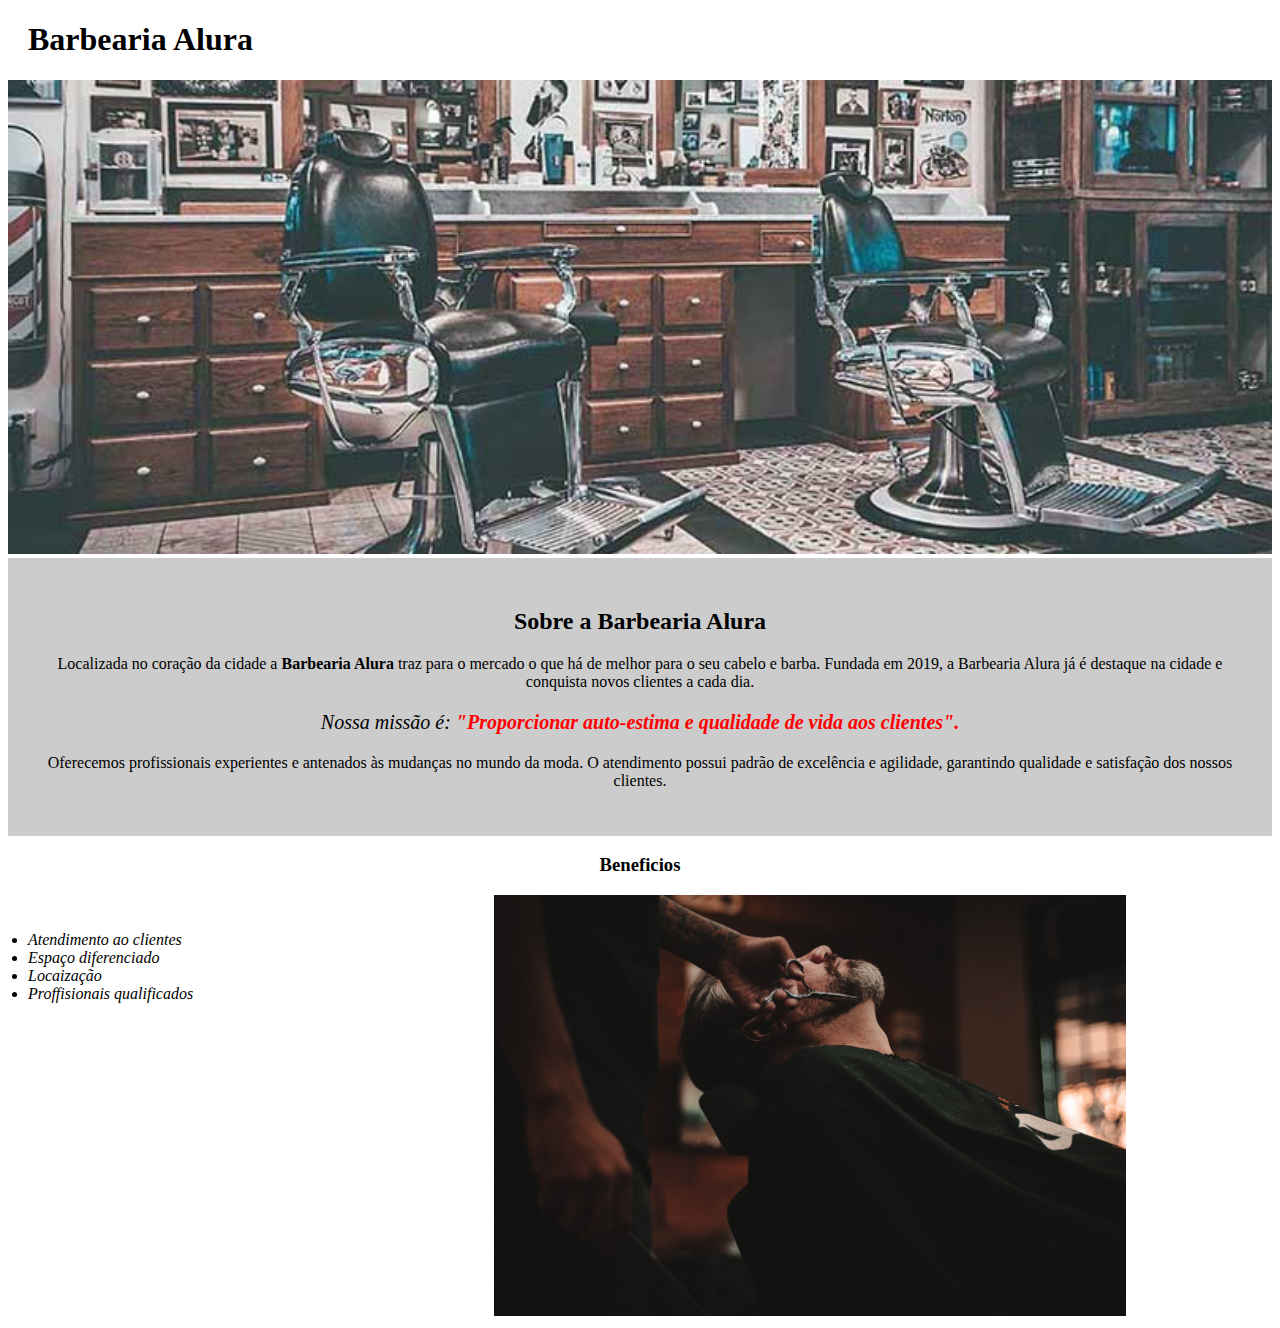
==== index.html @ 1d2aa39f "Mudei o README" ====
<!DOCTYPE html>
<html lang="pt-br">
  <head>
    <meta charset="UTF-8" />
    <title>Barbearia Alura</title>
    <link rel="stylesheet" href="style-home.css" />
    <style></style>
  </head>
  <body>
    <header>
      <h1 class="titulo-principal">Barbearia Alura</h1>
    </header>
    <img id="banner" src="banner.jpg" />
    <div class="principal">
      <h2 class="titulo-centralizado">Sobre a Barbearia Alura</h2>

      <p>
        Localizada no coração da cidade a <strong>Barbearia Alura</strong> traz
        para o mercado o que há de melhor para o seu cabelo e barba. Fundada em
        2019, a Barbearia Alura já é destaque na cidade e conquista novos
        clientes a cada dia.
      </p>

      <p id="missao">
        <em
          >Nossa missão é:
          <strong>
            "Proporcionar auto-estima e qualidade de vida aos clientes".</strong
          ></em
        >
      </p>

      <p>
        Oferecemos profissionais experientes e antenados às mudanças no mundo da
        moda. O atendimento possui padrão de excelência e agilidade, garantindo
        qualidade e satisfação dos nossos clientes.
      </p>
    </div>
    <div>
    <h3 class="titulo-centralizado">Beneficios</h3>

    <ul class="beneficios">
      <li class="itens">Atendimento ao clientes</li>
      <li class="itens">Espaço diferenciado</li>
      <li class="itens">Locaização</li>
      <li class="itens">Proffisionais qualificados</li>
    </ul>
    <img src="beneficios.jpg" class="imagembeneficios">

  </div>
  </body>
</html>
---- style-home.css ----
#banner {
  width: 100%;
}
.principal{
  background: #cccccc;
  padding: 30px;
}
.titulo-principal{
  padding-left: 20px;
}

.titulo-centralizado {
  text-align: center;
}
p {
  text-align: center;
}
#missao {
  font-size: 20px;
}
em strong {
  color: red;
}
.itens {
  font-style: italic;
}
.beneficios {
  background: #FFFFFF;
  padding: 20px;
}

ul {
  display: inline-block;
  vertical-align: top;
  width: 20%;
  margin-right: 15%;
}
.imagembeneficios {
  width: 50%;
}
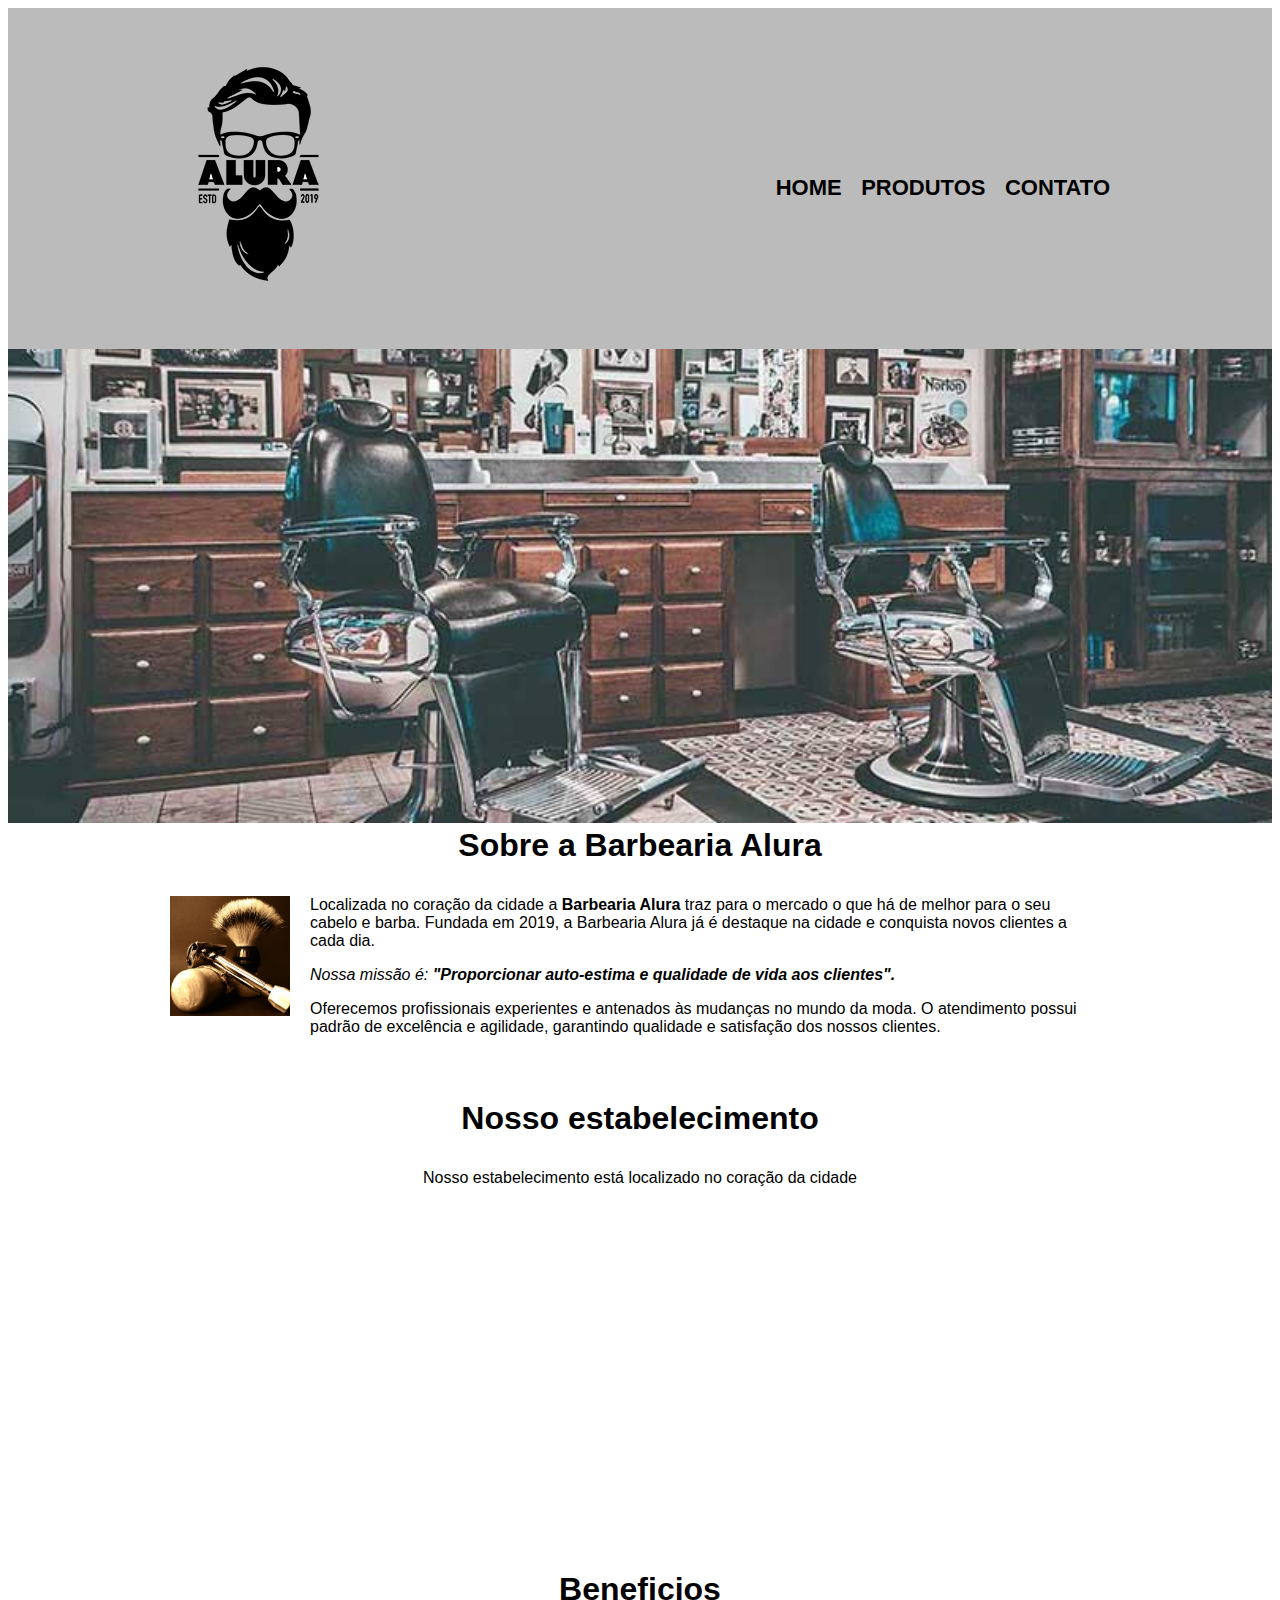
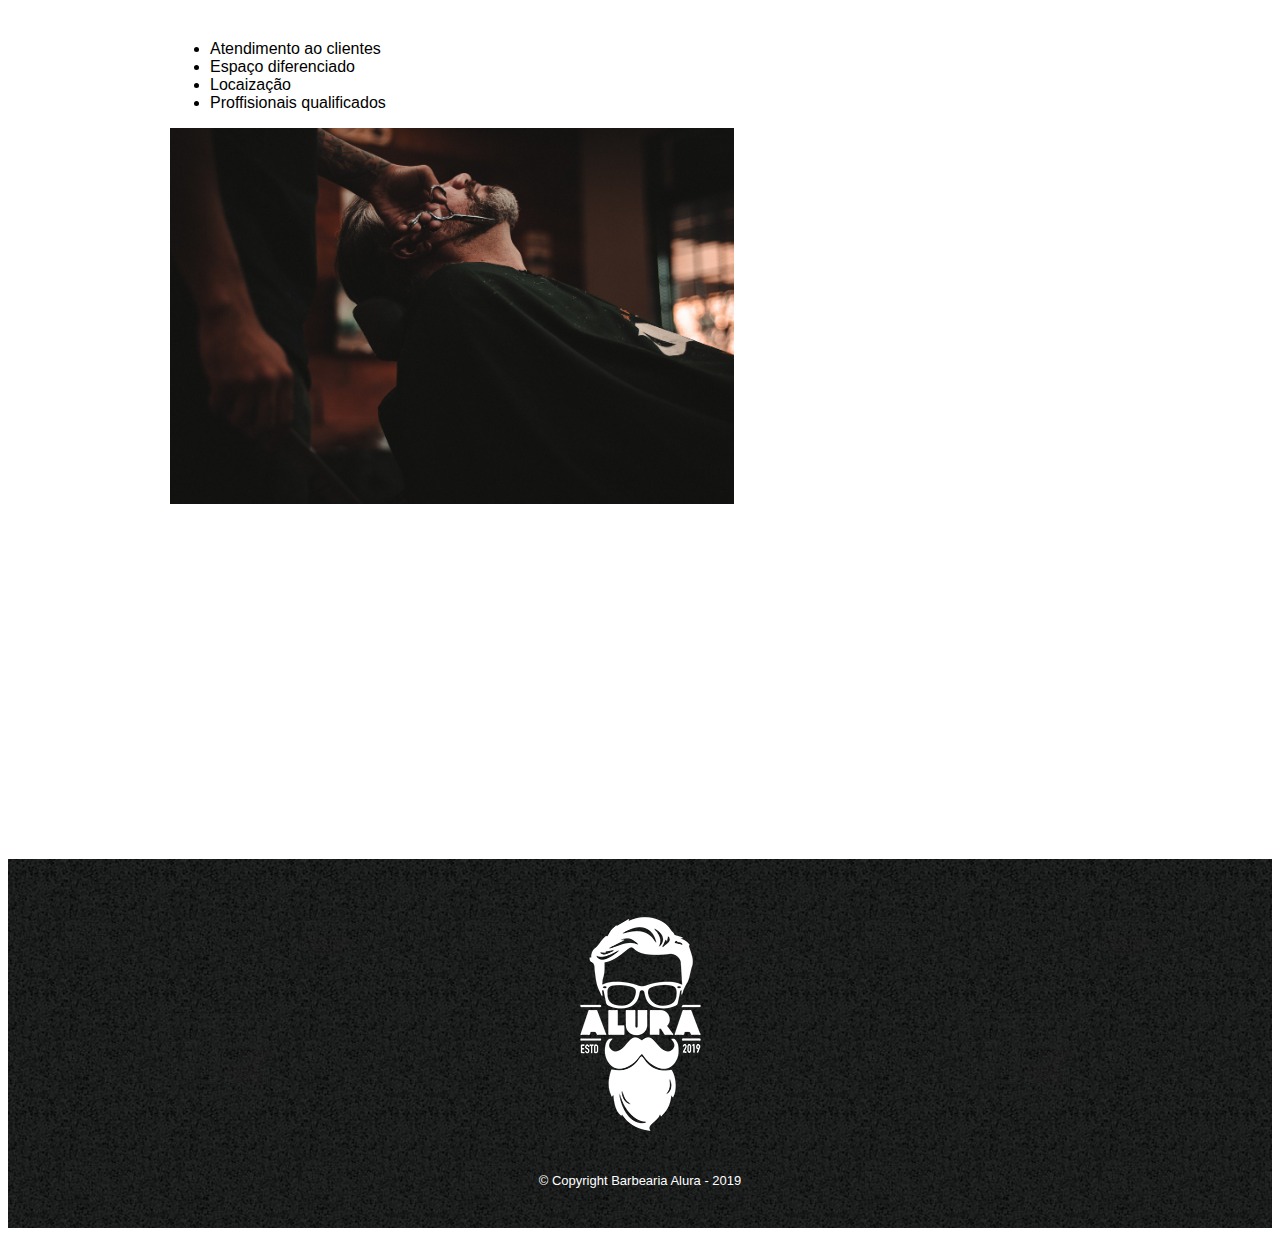
==== commit 19068f30: "CSS atualização 1" ====
--- a/index.html
+++ b/index.html
@@ -3,50 +3,109 @@
   <head>
     <meta charset="UTF-8" />
     <title>Barbearia Alura</title>
-    <link rel="stylesheet" href="style-home.css" />
-    <style></style>
+
+    <link rel="stylesheet" href="reset.css" />
+    <link rel="stylesheet" href="style.css" />
+    <link rel="preconnect" href="https://fonts.googleapis.com" />
+    <link rel="preconnect" href="https://fonts.gstatic.com" crossorigin />
+    <link
+      href="https: //fonts.googleapis.com/css2? family = Montserrat: wght @ 100 & display = swap "
+      rel=" stylesheet "
+    />
   </head>
+
   <body>
     <header>
-      <h1 class="titulo-principal">Barbearia Alura</h1>
+      <div class="caixa">
+        <h1><img src="logo.png" /></h1>
+        <nav>
+          <ul>
+            <li><a href="index.html">Home</a></li>
+            <li><a href="produtos.html">Produtos</a></li>
+            <li><a href="contatos.html">Contato</a></li>
+          </ul>
+        </nav>
+      </div>
     </header>
-    <img id="banner" src="banner.jpg" />
-    <div class="principal">
-      <h2 class="titulo-centralizado">Sobre a Barbearia Alura</h2>
 
-      <p>
-        Localizada no coração da cidade a <strong>Barbearia Alura</strong> traz
-        para o mercado o que há de melhor para o seu cabelo e barba. Fundada em
-        2019, a Barbearia Alura já é destaque na cidade e conquista novos
-        clientes a cada dia.
-      </p>
+    <img class="banner" src="banner.jpg" />
 
-      <p id="missao">
-        <em
-          >Nossa missão é:
-          <strong>
-            "Proporcionar auto-estima e qualidade de vida aos clientes".</strong
-          ></em
-        >
-      </p>
+    <main>
+      <section class="principal">
+        <h2 class="titulo-principal">Sobre a Barbearia Alura</h2>
 
-      <p>
-        Oferecemos profissionais experientes e antenados às mudanças no mundo da
-        moda. O atendimento possui padrão de excelência e agilidade, garantindo
-        qualidade e satisfação dos nossos clientes.
-      </p>
-    </div>
-    <div>
-    <h3 class="titulo-centralizado">Beneficios</h3>
+        <img
+          class="utensilios"
+          src="utensilios.jpg"
+          alt="Utensilios de um barbeiro"
+        />
+        <p>
+          Localizada no coração da cidade a
+          <strong>Barbearia Alura</strong> traz para o mercado o que há de
+          melhor para o seu cabelo e barba. Fundada em 2019, a Barbearia Alura
+          já é destaque na cidade e conquista novos clientes a cada dia.
+        </p>
 
-    <ul class="beneficios">
-      <li class="itens">Atendimento ao clientes</li>
-      <li class="itens">Espaço diferenciado</li>
-      <li class="itens">Locaização</li>
-      <li class="itens">Proffisionais qualificados</li>
-    </ul>
-    <img src="beneficios.jpg" class="imagembeneficios">
+        <p id="missao">
+          <em
+            >Nossa missão é:
+            <strong>
+              "Proporcionar auto-estima e qualidade de vida aos
+              clientes".</strong
+            ></em
+          >
+        </p>
 
-  </div>
+        <p>
+          Oferecemos profissionais experientes e antenados às mudanças no mundo
+          da moda. O atendimento possui padrão de excelência e agilidade,
+          garantindo qualidade e satisfação dos nossos clientes.
+        </p>
+      </section>
+
+      <section class="mapa">
+        <h3 class="titulo-principal">Nosso estabelecimento</h3>
+        <p>Nosso estabelecimento está localizado no coração da cidade</p>
+        <iframe
+          src="https://www.google.com/maps/embed?pb=!1m18!1m12!1m3!1d3656.4485981308985!2d-46.634653385542414!3d-23.588239368469353!2m3!1f0!2f0!3f0!3m2!1i1024!2i768!4f13.1!3m3!1m2!1s0x94ce5a2b2ed7f3a1%3A0xab35da2f5ca62674!2sCaelum%20-%20Escola%20de%20Tecnologia!5e0!3m2!1spt-BR!2sbr!4v1625603272597!5m2!1spt-BR!2sbr"
+          width="100%"
+          height="300"
+          style="border: 0"
+          allowfullscreen=""
+          loading="lazy"
+        ></iframe>
+      </section>
+
+      <section>
+        <h3 class="titulo-principal">Beneficios</h3>
+
+        <ul class="beneficios">
+          <li class="itens">Atendimento ao clientes</li>
+          <li class="itens">Espaço diferenciado</li>
+          <li class="itens">Locaização</li>
+          <li class="itens">Proffisionais qualificados</li>
+        </ul>
+
+        <img src="beneficios.jpg" class="imagembeneficios" />
+
+        <div class="video">
+          <iframe
+            width="560"
+            height="315"
+            src="https://www.youtube.com/embed/wcVVXUV0YUY"
+            title="YouTube video player"
+            frameborder="0"
+            allow="accelerometer; autoplay; clipboard-write; encrypted-media; gyroscope; picture-in-picture"
+            allowfullscreen
+          ></iframe>
+        </div>
+
+      </section>
+    </main>
+
+    <footer>
+      <img src="logo-branco.png" />
+      <p class="copyright">&copy; Copyright Barbearia Alura - 2019</p>
+    </footer>
   </body>
 </html>
--- a/style.css
+++ b/style.css
@@ -0,0 +1,173 @@
+body {
+  font-family: 'Montserrat', sans-serif;
+}
+header {
+  background: #bbbbbb;
+  padding: 20px 0;
+}
+.caixa {
+  position: relative;
+  width: 940px;
+  margin: 0 auto;
+}
+nav {
+  position: absolute;
+  top: 110px;
+  right: 0;
+}
+nav li {
+  display: inline;
+  margin: 0 0 0 15px;
+}
+nav a {
+  text-transform: uppercase;
+  color: #000000;
+  font-weight: bold;
+  font-size: 22px;
+  text-decoration: none;
+}
+nav a:hover {
+  color: #c78c19;
+  text-decoration: underline;
+}
+.produtos {
+  width: 940px;
+  margin: 0 auto;
+  padding: 50px 0;
+}
+.produtos li {
+  display: inline-block;
+  text-align: center;
+  width: 30%;
+  vertical-align: top;
+  margin: 0 1.5%;
+  padding: 30px 20px;
+  box-sizing: border-box;
+  border: 2px solid #000000;
+  border-radius: 10px;
+}
+.produtos li:hover {
+  color: #c78c19;
+}
+.produtos li:active {
+  border-color: #088c19;
+}
+.produtos li:hover h2 {
+  font-size: 34px;
+}
+.produtos h2 {
+  font-size: 30px;
+  font-weight: bold;
+}
+.produtos-descricao {
+  font-size: 18px;
+}
+.produto-preco {
+  font-size: 22px;
+  font-weight: bold;
+  margin-top: 10px;
+}
+footer {
+  text-align: center;
+  background: URL(bg.jpg);
+  padding: 40px 0;
+}
+
+.copyright {
+  color: #ffffff;
+  font-size: 13px;
+  margin: 20px 0 0;
+}
+
+main {
+  width: 940px;
+  margin: 0 auto;
+}
+form {
+  margin: 40px 0;
+}
+form label,
+form legend {
+  display: block;
+  font-size: 20px;
+  margin: 0 0 10px;
+}
+.input-padrao {
+  display: block;
+  margin: 0 0 20px;
+  padding: 10px 25px;
+  width: 50%;
+}
+.checkbox {
+  margin: 20px 0;
+
+}
+.enviar {
+  width: 40%;
+  padding: 15px 0;
+  background: orange;
+  color: white;
+  font-weight: bold;
+  font-size: 18px;
+  border: none;
+  border-radius: 5px;
+  transition: 1s all;
+  cursor: pointer;
+}
+.enviar:hover {
+  background: darkorange;
+  transform: scale(1.2);
+}
+
+table {
+  margin: 20px 0 40px;
+}
+
+thead {
+  background: #555555;
+  color: white;
+  font-weight: bold;
+}
+td,
+th {
+  border: 1px solid #000000;
+  padding: 8px 15px;
+}
+/* css da pagina inicial*/
+.banner {
+  width: 100%;
+}
+.titulo-principal {
+  text-align: center;
+  font-size: 2em;
+  margin: 0 0 1em;
+  clear: left;
+}
+.principal p {
+  margin: 1em;
+}
+.principal strong {
+  font-weight: bold;
+}
+.principal em {
+  font-style: italic;
+}
+.utensilios {
+  width: 120px;
+  float: left;
+  margin: 0 20px 20px 0;
+}
+.imagembeneficios {
+  width: 60%;
+}
+.mapa {
+  padding: 3em 0;
+}
+.mapa p {
+  margin: 0 0 2em;
+  text-align: center;
+}
+.video {
+  width: 560px;
+  margin: 1em auto;
+}
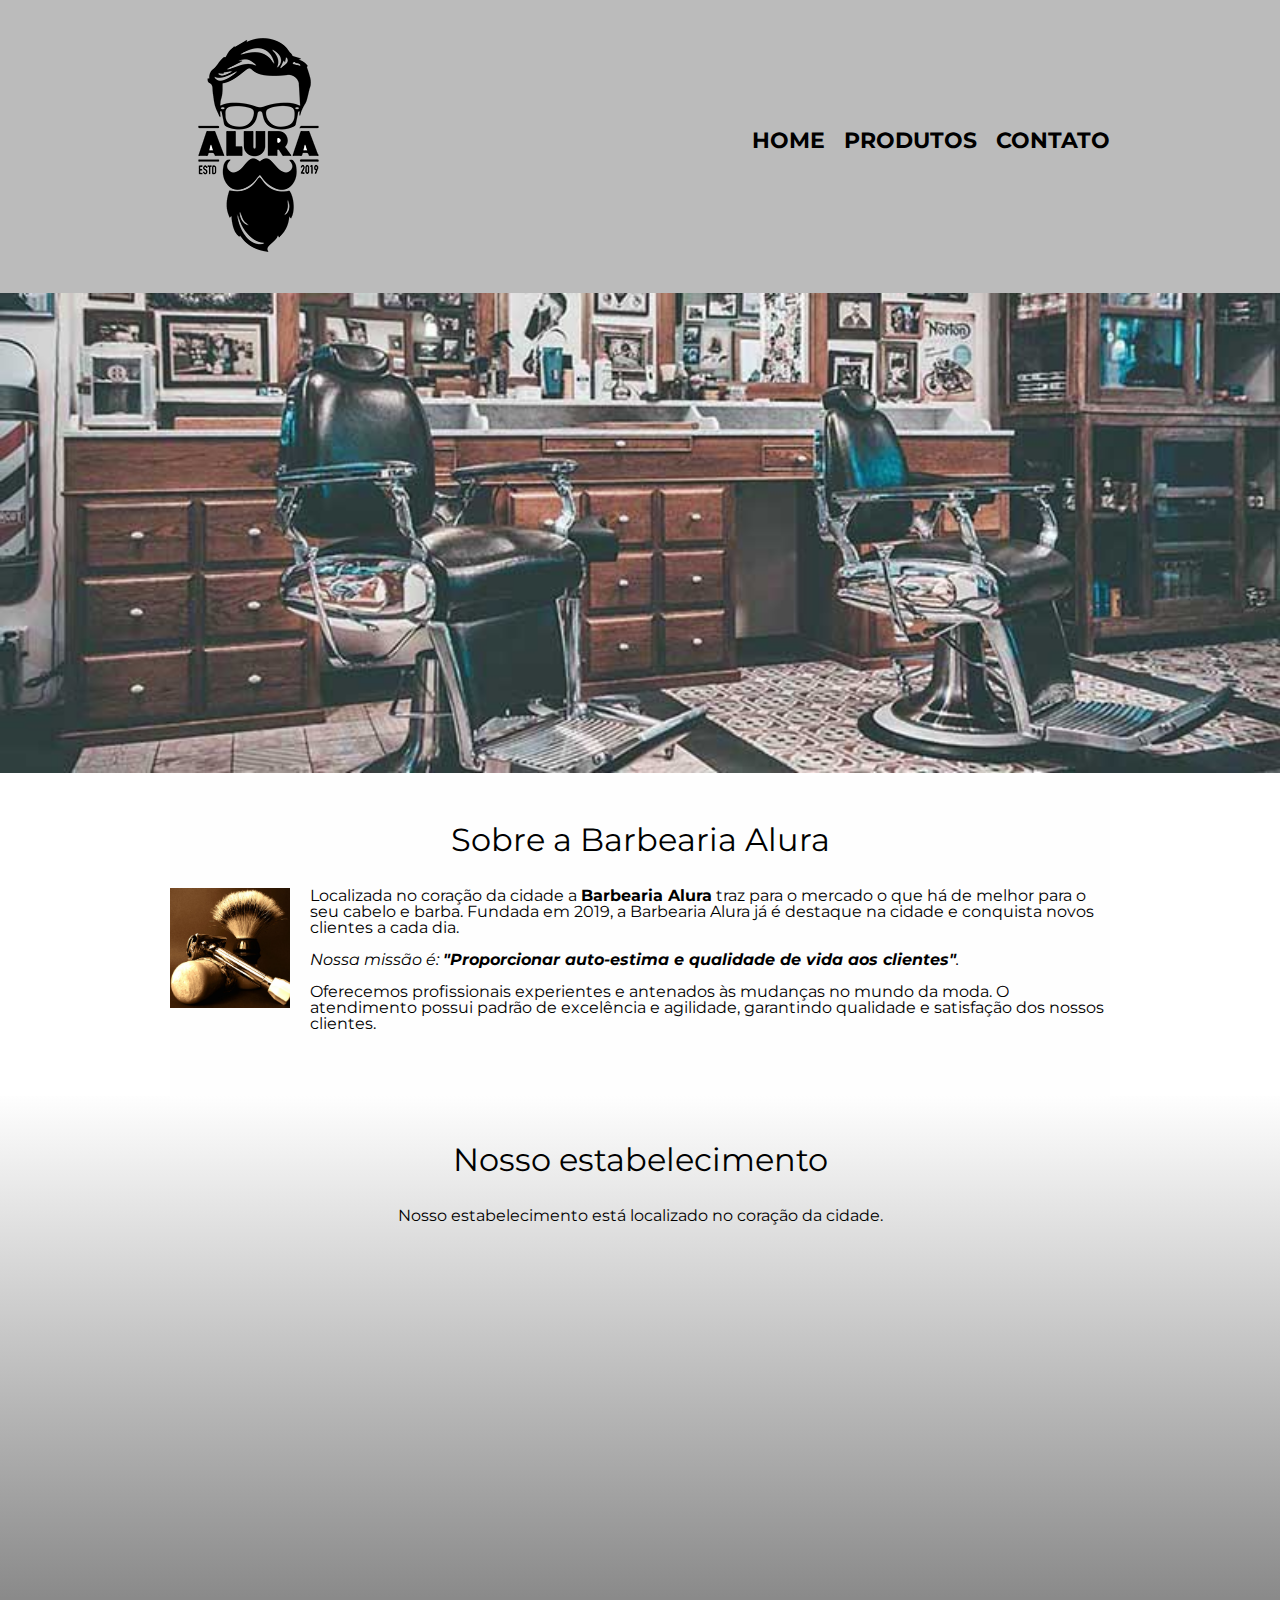
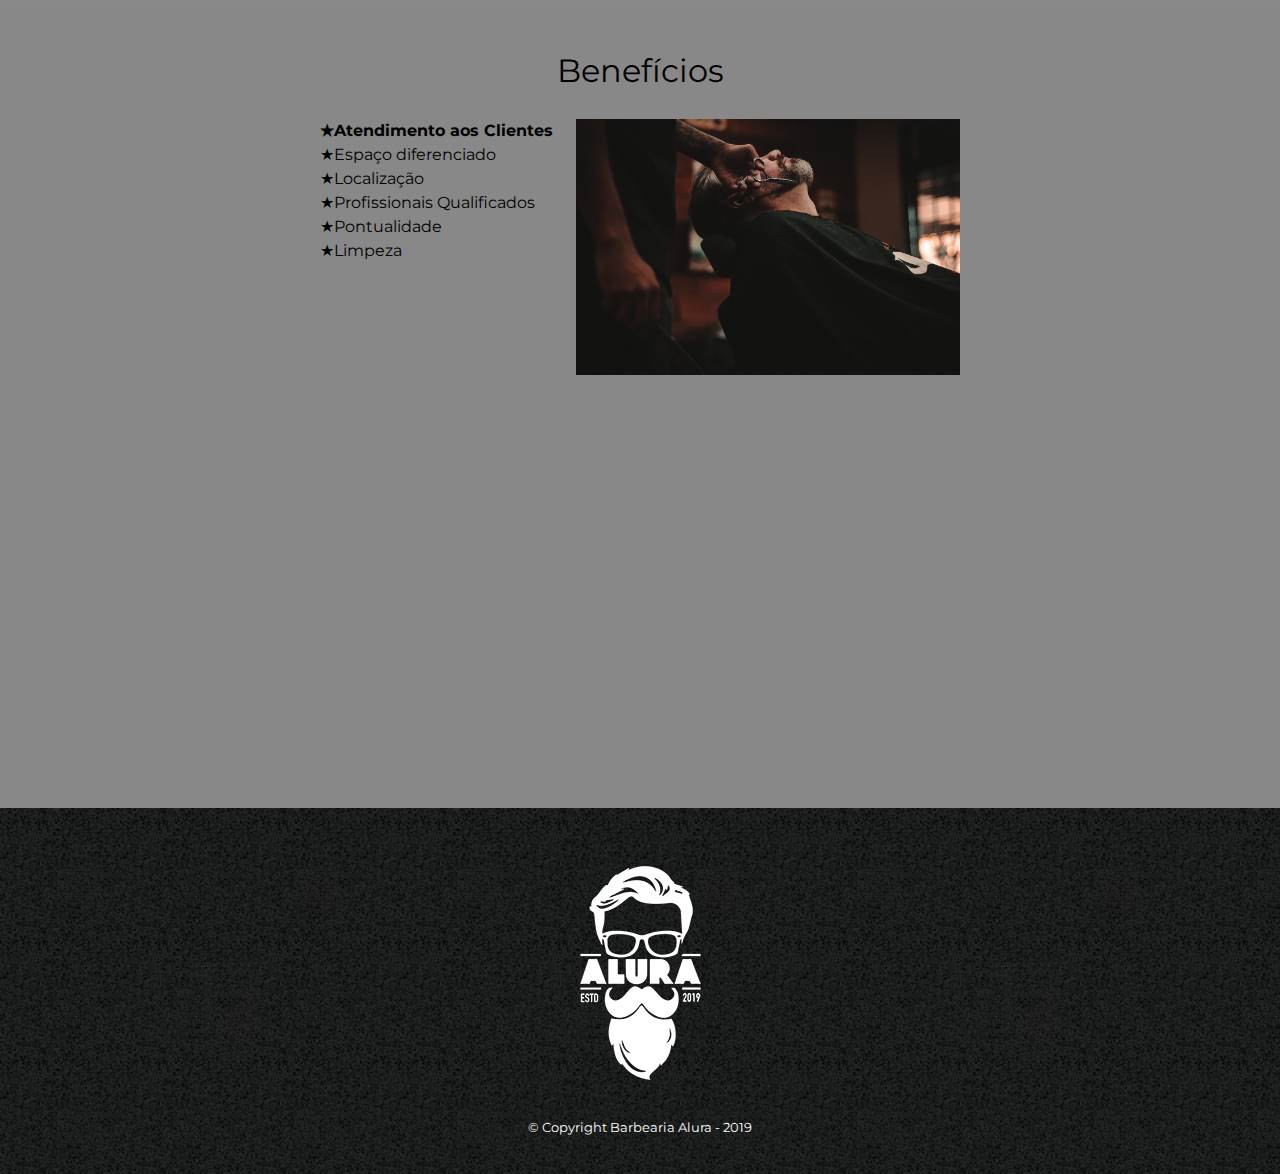
==== commit 5541715a: "Atualização do Index" ====
--- a/index.html
+++ b/index.html
@@ -1,111 +1,77 @@
 <!DOCTYPE html>
 <html lang="pt-br">
-  <head>
-    <meta charset="UTF-8" />
-    <title>Barbearia Alura</title>
+	<head>
+		<meta charset="UTF-8">
+		<meta name="viewport" content="width=device-width">
+		<title>Barbearia Alura</title>
 
-    <link rel="stylesheet" href="reset.css" />
-    <link rel="stylesheet" href="style.css" />
-    <link rel="preconnect" href="https://fonts.googleapis.com" />
-    <link rel="preconnect" href="https://fonts.gstatic.com" crossorigin />
-    <link
-      href="https: //fonts.googleapis.com/css2? family = Montserrat: wght @ 100 & display = swap "
-      rel=" stylesheet "
-    />
-  </head>
+		<link rel="stylesheet" href="reset.css">
+		<link rel="stylesheet" href="style.css">
+		<link href="https://fonts.googleapis.com/css?family=Montserrat&display=swap" rel="stylesheet">
+	</head>
 
-  <body>
-    <header>
-      <div class="caixa">
-        <h1><img src="logo.png" /></h1>
-        <nav>
-          <ul>
-            <li><a href="index.html">Home</a></li>
-            <li><a href="produtos.html">Produtos</a></li>
-            <li><a href="contatos.html">Contato</a></li>
-          </ul>
-        </nav>
-      </div>
-    </header>
+	<body>
+		<header>
+			<div class="caixa">
+				<h1><img src="logo.png"></h1>
 
-    <img class="banner" src="banner.jpg" />
+				<nav>
+					<ul>
+						<li><a href="index.html">Home</a></li>
+						<li><a href="produtos.html">Produtos</a></li>
+						<li><a href="contato.html">Contato</a></li>
+					</ul>
+				</nav>
+			</div>
+		</header>
 
-    <main>
-      <section class="principal">
-        <h2 class="titulo-principal">Sobre a Barbearia Alura</h2>
+		<img class="banner" src="banner.jpg">
 
-        <img
-          class="utensilios"
-          src="utensilios.jpg"
-          alt="Utensilios de um barbeiro"
-        />
-        <p>
-          Localizada no coração da cidade a
-          <strong>Barbearia Alura</strong> traz para o mercado o que há de
-          melhor para o seu cabelo e barba. Fundada em 2019, a Barbearia Alura
-          já é destaque na cidade e conquista novos clientes a cada dia.
-        </p>
+		<main>
+			<section class="principal">
+				<h2 class="titulo-principal">Sobre a Barbearia Alura</h2>
 
-        <p id="missao">
-          <em
-            >Nossa missão é:
-            <strong>
-              "Proporcionar auto-estima e qualidade de vida aos
-              clientes".</strong
-            ></em
-          >
-        </p>
+				<img class="utensilios" src="utensilios.jpg" alt="Utensilios de um barbeiro.">
+		 
+				<p>Localizada no coração da cidade a <strong>Barbearia Alura</strong> traz para o mercado o que há de melhor para o seu cabelo e barba. Fundada em 2019, a Barbearia Alura já é destaque na cidade e conquista novos clientes a cada dia.</p>
 
-        <p>
-          Oferecemos profissionais experientes e antenados às mudanças no mundo
-          da moda. O atendimento possui padrão de excelência e agilidade,
-          garantindo qualidade e satisfação dos nossos clientes.
-        </p>
-      </section>
+				<p id="missao"><em>Nossa missão é: <strong>"Proporcionar auto-estima e qualidade de vida aos clientes"</strong>.</em></p>
 
-      <section class="mapa">
-        <h3 class="titulo-principal">Nosso estabelecimento</h3>
-        <p>Nosso estabelecimento está localizado no coração da cidade</p>
-        <iframe
-          src="https://www.google.com/maps/embed?pb=!1m18!1m12!1m3!1d3656.4485981308985!2d-46.634653385542414!3d-23.588239368469353!2m3!1f0!2f0!3f0!3m2!1i1024!2i768!4f13.1!3m3!1m2!1s0x94ce5a2b2ed7f3a1%3A0xab35da2f5ca62674!2sCaelum%20-%20Escola%20de%20Tecnologia!5e0!3m2!1spt-BR!2sbr!4v1625603272597!5m2!1spt-BR!2sbr"
-          width="100%"
-          height="300"
-          style="border: 0"
-          allowfullscreen=""
-          loading="lazy"
-        ></iframe>
-      </section>
+				<p>Oferecemos profissionais experientes e antenados às mudanças no mundo da moda. O atendimento possui padrão de excelência e agilidade, garantindo qualidade e satisfação dos nossos clientes.</p>
+			</section>
 
-      <section>
-        <h3 class="titulo-principal">Beneficios</h3>
+			<section class="mapa">
+				<h3 class="titulo-principal">Nosso estabelecimento</h3>
+				<p>Nosso estabelecimento está localizado no coração da cidade.</p>
 
-        <ul class="beneficios">
-          <li class="itens">Atendimento ao clientes</li>
-          <li class="itens">Espaço diferenciado</li>
-          <li class="itens">Locaização</li>
-          <li class="itens">Proffisionais qualificados</li>
-        </ul>
+				<div class="mapa-conteudo">
+					<iframe src="https://www.google.com/maps/embed?pb=!1m18!1m12!1m3!1d3656.4483278365396!2d-46.63466568562861!3d-23.588249068469487!2m3!1f0!2f0!3f0!3m2!1i1024!2i768!4f13.1!3m3!1m2!1s0x94ce5a2b2ed7f3a1%3A0xab35da2f5ca62674!2sCaelum!5e0!3m2!1spt-BR!2sbr!4v1568814489656!5m2!1spt-BR!2sbr" width="100%" height="300" frameborder="0" style="border:0;" allowfullscreen=""></iframe>
+				</div>
+			</section>
 
-        <img src="beneficios.jpg" class="imagembeneficios" />
+			<section class="beneficios">
+				<h3 class="titulo-principal">Benefícios</h3>
 
-        <div class="video">
-          <iframe
-            width="560"
-            height="315"
-            src="https://www.youtube.com/embed/wcVVXUV0YUY"
-            title="YouTube video player"
-            frameborder="0"
-            allow="accelerometer; autoplay; clipboard-write; encrypted-media; gyroscope; picture-in-picture"
-            allowfullscreen
-          ></iframe>
-        </div>
+				<div class="conteudo-beneficios">
+					<ul class="lista-beneficios">
+						<li class="itens">Atendimento aos Clientes</li>
+						<li class="itens">Espaço diferenciado</li>
+						<li class="itens">Localização</li>
+						<li class="itens">Profissionais Qualificados</li>
+						<li class="itens">Pontualidade</li>
+						<li class="itens">Limpeza</li>
+					</ul><img src="beneficios.jpg" class="imagem-beneficios">
+				</div>
 
-      </section>
-    </main>
+				<div class="video">
+					<iframe width="100%" height="315" src="https://www.youtube.com/embed/wcVVXUV0YUY" frameborder="0" allow="accelerometer; autoplay; encrypted-media; gyroscope; picture-in-picture" allowfullscreen></iframe>
+				</div>
+			</section>
+		</main>
 
-    <footer>
-      <img src="logo-branco.png" />
-      <p class="copyright">&copy; Copyright Barbearia Alura - 2019</p>
-    </footer>
-  </body>
-</html>
+		<footer>
+			<img src="logo-branco.png">
+			<p class="copyright">&copy; Copyright Barbearia Alura - 2019</p>
+		</footer>
+	</body>
+</html>--- a/style.css
+++ b/style.css
@@ -79,14 +79,11 @@
   margin: 20px 0 0;
 }
 
-main {
-  width: 940px;
-  margin: 0 auto;
-}
+
 form {
   margin: 40px 0;
 }
-form label,
+
 form legend {
   display: block;
   font-size: 20px;
@@ -143,8 +140,14 @@
   margin: 0 0 1em;
   clear: left;
 }
+.principal {
+  padding: 3em 0;
+  background: #FEFEFE;
+  width: 940px;
+  margin: 0 auto;
+}
 .principal p {
-  margin: 1em;
+  margin: 0 0 1em;
 }
 .principal strong {
   font-weight: bold;
@@ -157,17 +160,73 @@
   float: left;
   margin: 0 20px 20px 0;
 }
-.imagembeneficios {
-  width: 60%;
-}
+
 .mapa {
   padding: 3em 0;
+  background: linear-gradient(#FEFEFE,#888888);
+    
+}
+.mapa-conteudo {
+  width: 940px;
+  margin: 0 auto;
 }
 .mapa p {
   margin: 0 0 2em;
   text-align: center;
 }
+.beneficios {
+  padding: 3em 0;
+  background: #888888;
+}
+
+.conteudo-beneficios {
+  width: 640px;
+  margin: 0 auto;
+}
+
+.lista-beneficios {
+  width: 40%;
+  display: inline-block;
+  vertical-align: top;
+}
+
+.itens {
+  line-height: 1.5;
+}
+
+.itens:first-child {
+  font-weight: bold;
+}
+.itens:before {
+  content: "★"
+}
+
+.imagem-beneficios {
+  width: 60%;
+  opacity: 1;
+  transition: 400ms;
+}
+.imagem-beneficios:hover {
+  opacity: 0.3;
+  }
 .video {
   width: 560px;
-  margin: 1em auto;
-}
+  margin: 2em auto;
+}
+
+@media screen and (max-width: 480px) {
+  .caixa, .principal, .conteudo-beneficios, .mapa-conteudo, .video {
+    width: auto;
+  }
+
+h1 {
+  text-align: center;
+}
+
+nav {
+  position: static;
+}
+.lista-beneficios, .imagem-beneficios {
+  width: 100%;
+}
+}